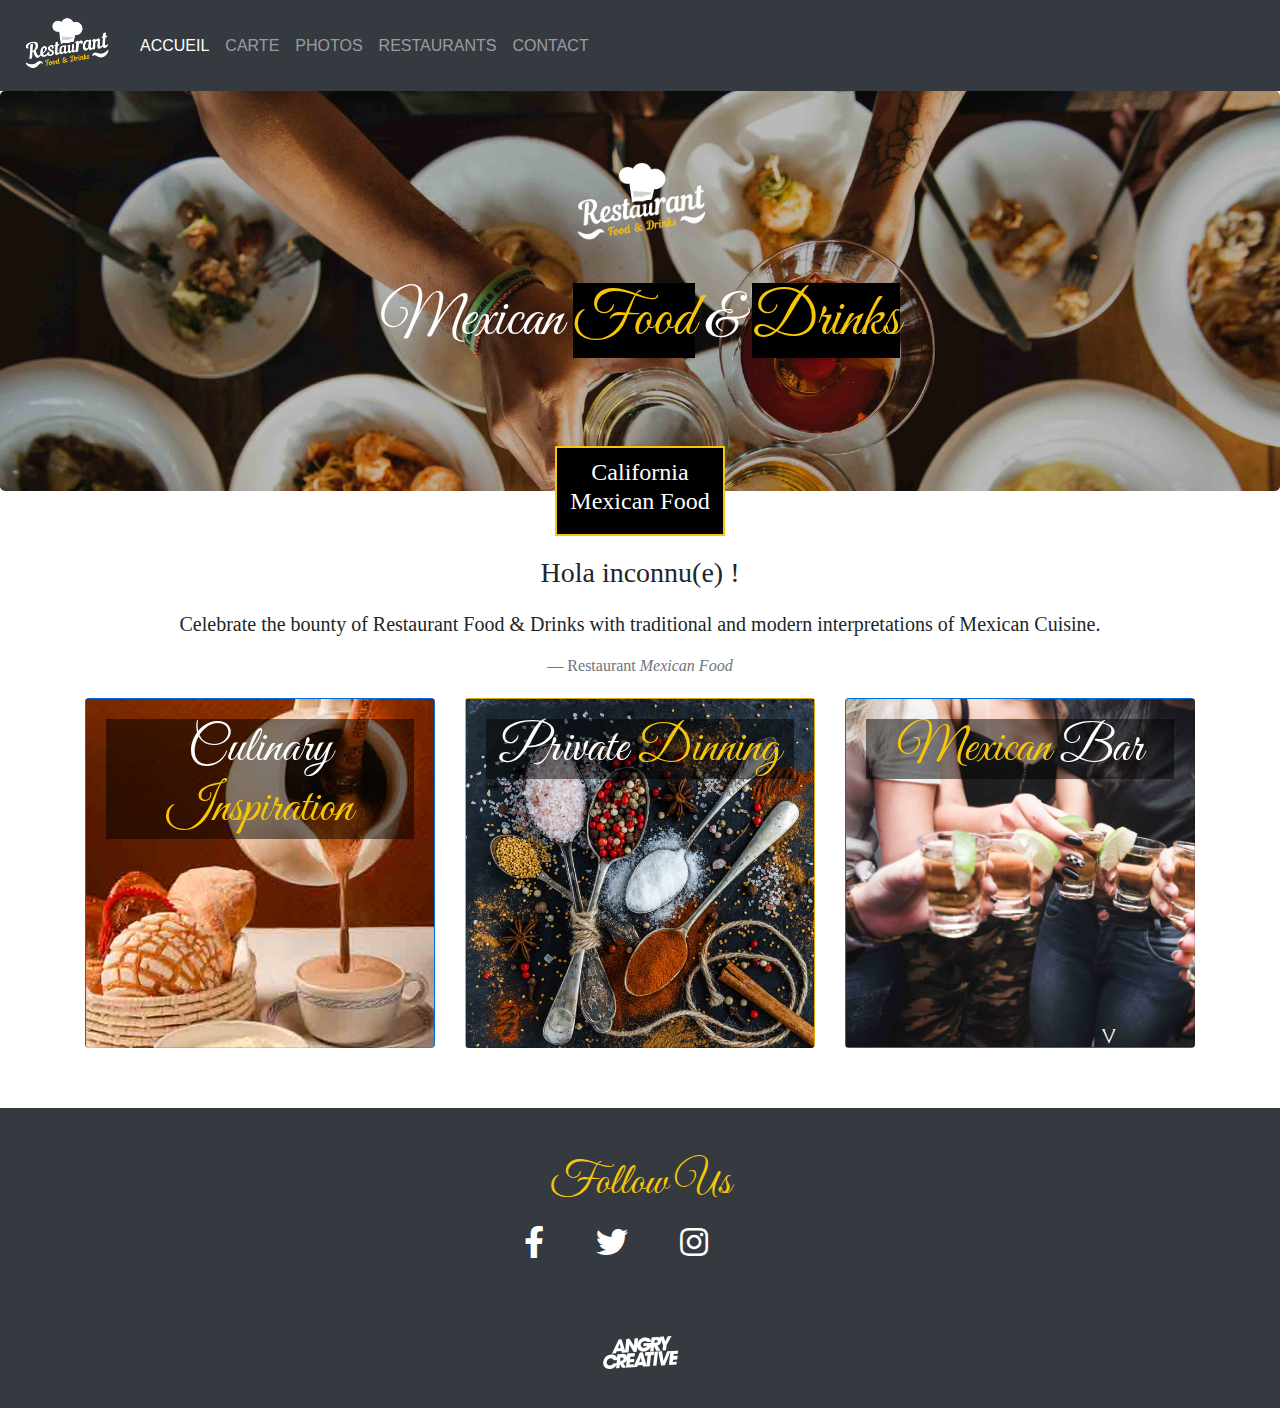
==== index.html @ f2dd38a2 "PWD" ====
<!DOCTYPE html>
<html lang="en">
<head>
	<meta charset="UTF-8">
	<meta http-equiv="X-UA-Compatible" content="IE=edge">
	<title>Mexican Restaurant Food & Drink</title>
	<meta name="description" content="Mexican Food Restaurnt & Drinks from Mexico">
    <meta name="keywords" content="HTML,CSS,JavaScript,Bootstraap">
    <meta name="author" content="MafiaGirls">
    <meta name="viewport" content="width=device-width, initial-scale=1.0">

	<!-- Boostrap CDN -->
	<link rel="stylesheet" href="https://stackpath.bootstrapcdn.com/bootstrap/4.3.1/css/bootstrap.min.css">
	<link rel="stylesheet" href="https://use.fontawesome.com/releases/v5.7.2/css/all.css">
	<link href="https://fonts.googleapis.com/css?family=Great+Vibes|Pacifico" rel="stylesheet">
	<link rel="stylesheet" href="assets/css/style.css">
	<link rel="icon" href="assets/img/favicon.ico">
	<link rel="stylesheet" href="https://cdnjs.cloudflare.com/ajax/libs/animate.css/3.7.0/animate.min.css">
	<link rel="apple-touch-icon" sizes="57x57" href="assets/img/favicon/apple-icon-57x57.png">
	<link rel="apple-touch-icon" sizes="60x60" href="assets/img/favicon/apple-icon-60x60.png">
	<link rel="apple-touch-icon" sizes="72x72" href="assets/img/favicon/apple-icon-72x72.png">
	<link rel="apple-touch-icon" sizes="76x76" href="assets/img/favicon/apple-icon-76x76.png">
	<link rel="apple-touch-icon" sizes="114x114" href="assets/img/favicon/apple-icon-114x114.png">
	<link rel="apple-touch-icon" sizes="120x120" href="assets/img/favicon/apple-icon-120x120.png">
	<link rel="apple-touch-icon" sizes="144x144" href="assets/img/favicon/apple-icon-144x144.png">
	<link rel="apple-touch-icon" sizes="152x152" href="assets/img/favicon/apple-icon-152x152.png">
	<link rel="apple-touch-icon" sizes="180x180" href="assets/img/favicon/apple-icon-180x180.png">
	<link rel="icon" type="image/png" sizes="192x192"  href="assets/img/favicon/android-icon-192x192.png">
	<link rel="icon" type="image/png" sizes="32x32" href="assets/img/favicon/favicon-32x32.png">
	<link rel="icon" type="image/png" sizes="96x96" href="assets/img/favicon/favicon-96x96.png">
	<link rel="icon" type="image/png" sizes="16x16" href="assets/img/favicon/favicon-16x16.png">
	<link rel="manifest" href="assets/img/favicon/manifest.json">
	<link rel="msapplication-config" href="assets/img/favicon/browserconfig.xml">
	<meta name="msapplication-TileColor" content="#ffffff">
	<meta name="msapplication-TileImage" content="assets/img/favicon/ms-icon-144x144.png">
	<meta name="theme-color" content="#ffffff">
</head>
<body onpageshow="name()">
	<div>
		<nav class="navbar navbar-expand-sm bg-dark navbar-dark">
			<a href="index.html" class="navbar-brand">
				<img class="animated jackInTheBox delay-1s" src="assets/img/logo3.png" alt="logo" width="100">
			</a>
			<button class="navbar-toggler" type="button" data-toggle="collapse" data-target="#collapsibleNavbar">
				<span class="navbar-toggler-icon"></span>
			</button>
			<div class="collapse navbar-collapse" id="collapsibleNavbar">
				<ul class="navbar-nav">
					<li class="nav-item active"><a class="nav-link" href="index.html">Accueil</a></li>
					<li class="nav-item"><a class="nav-link" href="carte.html">Carte</a></li>
					<li class="nav-item"><a class="nav-link" href="gallery.html">Photos</a></li>
					<li class="nav-item"><a class="nav-link" href="restaurants.html">Restaurants</a></li>
					<li class="nav-item"><a class="nav-link" href="contact.html">Contact</a></li>
				</ul>
			</div>	
		</nav>
	</div>
	<div class="jumbotron text-center">
		<img class="animated infinite bounce delay-1s" src="assets/img/logo3.png" alt="Restauran Food & Drink Mexican">
		<h1>Mexican <span>Food</span> & <span>Drinks</span></h1>
	</div>
</div>
<section class="container">
	<div class="container text-center block">
		<h4>California Mexican Food</h4>
	</div>
	<blockquote class="blockquote text-center">
		<h3 class="text-center" id="name"></h3>
  		<p class="mb-0">Celebrate the bounty of Restaurant Food & Drinks with traditional and modern interpretations of Mexican Cuisine.</p>
  	<footer class="blockquote-footer">Restaurant<cite title="Source Title"> Mexican Food</cite></footer>
	</blockquote>
</section>
<div class="container">
	<div class="card-deck">
	  	<div class="card bg-primary" id="culinary">
	    	<div class="card-body text-center">
	      		<h3 class="card-text">Culinary <span>Inspiration</span></h3>
	        </div>
	    </div>
	    <div class="card bg-warning" id="private">
	    	<div class="card-body text-center">
	      		<h3 class="card-text">Private <span>Dinning</span></h3>
	        </div>
	    </div>
	    <div class="card bg-primary" id="Bar">
	    	<div class="card-body text-center">
	      		<h3 class="card-text"><span>Mexican </span>Bar</h3>
	        </div>
	    </div>
	</div>
</div>    
   <footer class="page-footer font-small cyan bg-dark text-center">
    <div class="container-fluid">
      <div class="row">
        <div class="col-md-12 py-5">
          <div class="mb-5 flex-center">
            <h3>Follow <span>Us</span></h3>
            <!-- Facebook -->
            <a class="fb-ic">
              <i class="fab fa-facebook-f fa-lg darken-text mr-md-5 mr-3 fa-2x"> </i>
            </a>
            <!-- Twitter -->
            <a class="tw-ic">
              <i class="fab fa-twitter fa-lg white-text mr-md-5 mr-3 fa-2x"> </i>
            </a>
            <!--Instagram-->
            <a class="ins-ic">
              <i class="fab fa-instagram fa-lg white-text mr-md-5 mr-3 fa-2x"> </i>
            </a>
          </div>
        </div>
      </div>
       <div class="footer-copyright text-center py-3 ">
        <a class="far-ic" href="www.github.com/Meilyn">
            <i class="fab fa-angrycreative"></i>
        </a> 
    </div>
    </div> 
  </footer>
</body>
	<script src="assets/js/app.js"></script>
	<script src="https://code.jquery.com/jquery-3.3.1.slim.min.js"></script>
	<script src="https://cdnjs.cloudflare.com/ajax/libs/popper.js/1.14.7/umd/popper.min.js"></script>
	<script src="https://stackpath.bootstrapcdn.com/bootstrap/4.3.1/js/bootstrap.min.js"></script>
</html>
---- assets/css/style.css ----
a:hover { 
	color: #f6c607 !important;
	font-weight: bold;
}
nav {
	text-transform: uppercase; 
}
.jumbotron {
	text-align: center;
	height: 400px;
	margin-bottom: 0;
	background-image: url(../img/dinning.jpg);
	background-size: cover;
	background-repeat: no-repeat;
	background-color: rgba(0,0,0,0.4);

}
.jumbotron img{
	height: 100px;
}

.jumbotron h1{
	font-family: 'Great Vibes';
	margin-top: 30px;
	font-size: 60px;
	width: auto;
	color: #fff;

}
.jumbotron h3{
	color: #fff;
	padding: 10px;
}
.carousel-inner img{
	width: 100%;
	height: 100%;
}
.jumbotron span{
	color: #f6c607;
	background-color: black;
}
.card-body {
	text-align: center;
	font-size: 30px;
	color: #212121;
	font-family: 'Great Vibes';
}
.card-text1{
	color: #212121;
	font-family: 'Arial';
	font-size: 20px;
}
#culinary {
	background-image: url(../img/chocolate.jpg);
	background-size: cover;
	background-repeat: no-repeat;
	height: 350px;
}
#culinary h3{
	color: #fff;
	font-size: 50px;
}
#private {
	background-image: url(../img/culinary.jpg);
	background-size: cover;
	background-repeat: no-repeat;
	height: 350px;
}	
#private h3{
	color: #fff;
	font-size: 50px;
}
#private span {
	color: #f6c607;
}
#culinary span {
	color: #f6c607;	
}
#Bar h3{
	color: #fff;
	font-size: 50px;
}
#Bar span {
	color: #f6c607;
}
#Bar {
	background-image: url(../img/cocktails.jpg);
	background-size: cover;
	background-repeat: no-repeat;
	height: 350px;
}
#news {
	font-family: 'Great Vibes';
	font-size: 40px;
}
footer {
	margin-top: 60px;
	color: white;
	margin-bottom: 0px;

}
.page-footer{
	height: 300px;
}
footer h3{
	margin-bottom: 20px;
	font-family: 'Great Vibes';
	color: #f6c607;
	font-size: 45px;
}
.fa-angrycreative{
	font-size: 60px;
	color: #ffffff;
}
.fa-angrycreative:hover{
	font-size: 60px;
	color: #f6c607;
}
.py-5{
	padding-bottom: 0px !important;
}
.jumbotron-fluid {
	background-image: url(../img/our-menu.jpg);
	background-repeat: no-repeat;
	background-size: cover;
	background-color: rgba(0,0,0,0.4);
}

.container .text-center h2{
	font-family: 'Greats Vibes';
}

.text-center {
	font-family: 'Greats Vibes'!important;
	margin-bottom: 20px;

}

.breakfast  {
	background-image: url(../img/chocolate.jpg);
	background-size: cover;
	background-repeat: no-repeat;
	height: 350px;

}
.card-text {
	font-family: 'Great Vibes';
	color: #fff;
	font-size: 30px;
	background-color: rgba(0,0,0,0.5);
	
}

.bg-success {
	background-image: url(../img/breakfast.jpg);
	background-size: cover;
	background-repeat: no-repeat;
	height: 350px;
}
.bg-light{
	background-image: url(../img/entries.jpg);
	background-size: cover;
	background-repeat: no-repeat;
	height: 350px;
}
.bg-warning{
	background-image: url(../img/tacos.jpg);
	background-size: cover;
	background-repeat: no-repeat;
	height: 350px;
}
.bg-danger {
	background-image: url(../img/cocktails.jpg);
	background-size: cover;
	background-repeat: no-repeat;
	height: 350px;
}
.bg-info {
	background-image: url(../img/desserts.jpg);
	background-size: cover;
	background-repeat: no-repeat;
	height: 350px;
}
.exampleInputEmail1{
	width: 20px;
}
#carte {
	font-family: 'Roboto';
}
#carte1 {
	background-image: url(../img/restaurants.jpg);
	background-repeat: no-repeat;
	/*background-size: cover;*/
}
#contact::before {
	background-image: url(../img/contact-us.jpg);
	filter: brightness(20%);
}
.form {
	background-color: #e4e4e4;
	padding: 40px;
	color: #000;
}
.glyphicon{
	margin-top: 30px;
}
.blockquote-footer{
	margin-top: 15px;
}
.block{
	background-color: black;
	font-family: 'Great Vibes';
	color: #fff;
	width: 170px;
	padding: 10px;
	margin-top: -65px;
	z-index: 10;
	border: 2px solid #f6c607;	
}
#perModal {
	margin-bottom: -300px;
	display: flex;
	align-items: flex-end;
}
#heure{
	font-family: 'Great Vibes';
	color: #2b2b2a;
}
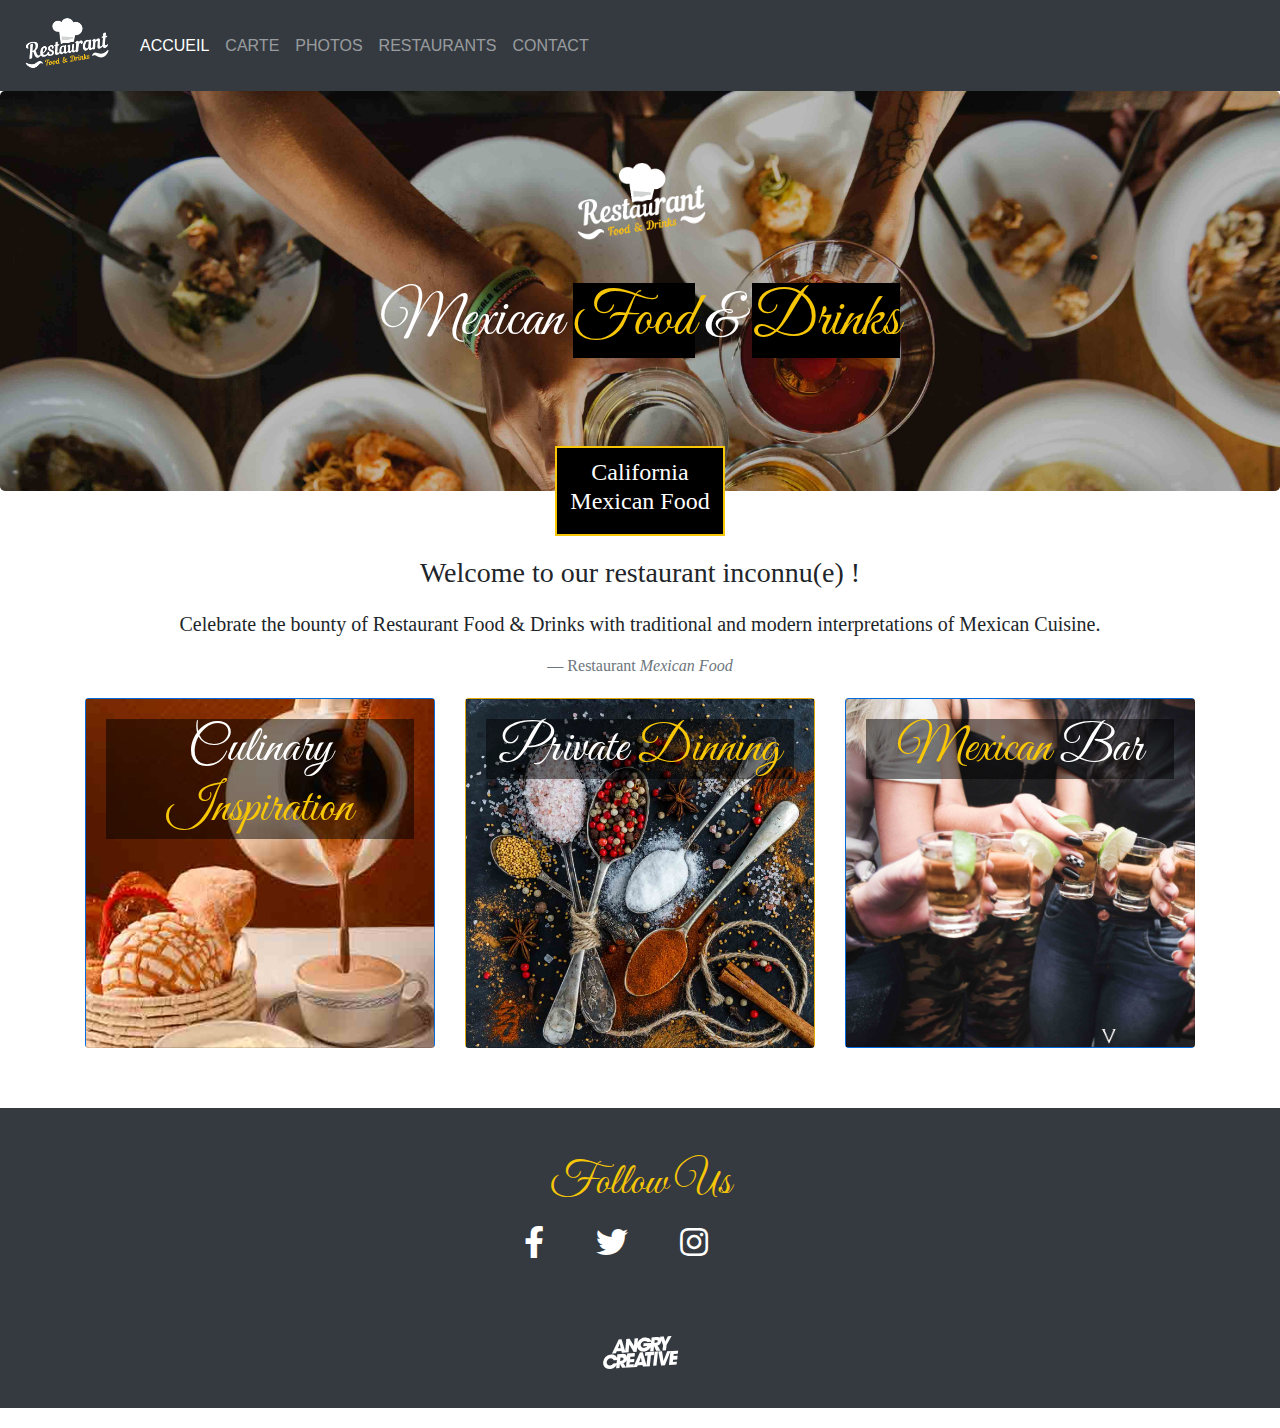
==== commit 04b5ad18: "manifest" ====
--- a/index.html
+++ b/index.html
@@ -30,7 +30,7 @@
 	<link rel="icon" type="image/png" sizes="96x96" href="assets/img/favicon/favicon-96x96.png">
 	<link rel="icon" type="image/png" sizes="16x16" href="assets/img/favicon/favicon-16x16.png">
 	<link rel="manifest" href="assets/img/favicon/manifest.json">
-	<link rel="msapplication-config" href="assets/img/favicon/browserconfig.xml">
+	<meta name="msapplication-config" href="assets/img/favicon/browserconfig.xml">
 	<meta name="msapplication-TileColor" content="#ffffff">
 	<meta name="msapplication-TileImage" content="assets/img/favicon/ms-icon-144x144.png">
 	<meta name="theme-color" content="#ffffff">
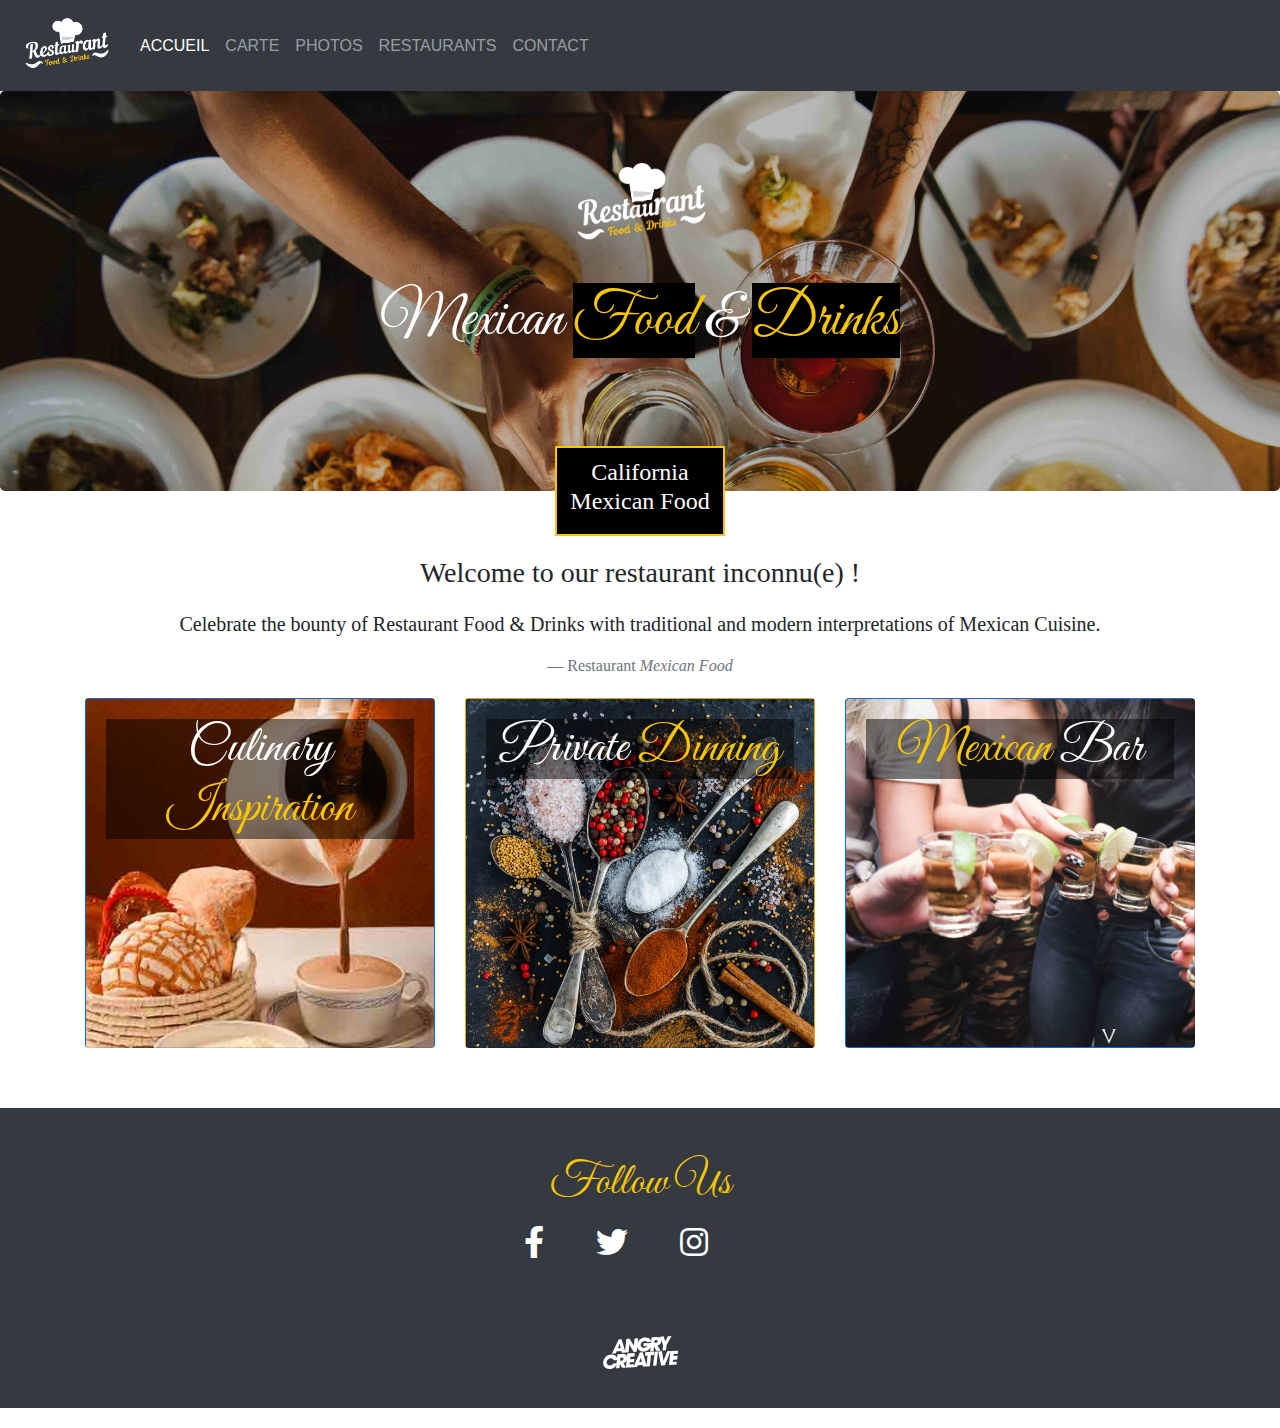
==== commit 29450abf: "PWA" ====
--- a/index.html
+++ b/index.html
@@ -3,7 +3,7 @@
 <head>
 	<meta charset="UTF-8">
 	<meta http-equiv="X-UA-Compatible" content="IE=edge">
-	<title>Mexican Restaurant Food & Drink</title>
+	<title>Mexican Food & Drink | Home</title>
 	<meta name="description" content="Mexican Food Restaurnt & Drinks from Mexico">
     <meta name="keywords" content="HTML,CSS,JavaScript,Bootstraap">
     <meta name="author" content="MafiaGirls">
@@ -12,9 +12,12 @@
 	<!-- Boostrap CDN -->
 	<link rel="stylesheet" href="https://stackpath.bootstrapcdn.com/bootstrap/4.3.1/css/bootstrap.min.css">
 	<link rel="stylesheet" href="https://use.fontawesome.com/releases/v5.7.2/css/all.css">
+	<!-- Polices  -->
 	<link href="https://fonts.googleapis.com/css?family=Great+Vibes|Pacifico" rel="stylesheet">
+	<!-- My Style -->
 	<link rel="stylesheet" href="assets/css/style.css">
-	<link rel="icon" href="assets/img/favicon.ico">
+	<link rel="icon" href="assets/img/favicon/favicon.ico">
+	<!-- Animation JS -->
 	<link rel="stylesheet" href="https://cdnjs.cloudflare.com/ajax/libs/animate.css/3.7.0/animate.min.css">
 	<link rel="apple-touch-icon" sizes="57x57" href="assets/img/favicon/apple-icon-57x57.png">
 	<link rel="apple-touch-icon" sizes="60x60" href="assets/img/favicon/apple-icon-60x60.png">
@@ -30,7 +33,7 @@
 	<link rel="icon" type="image/png" sizes="96x96" href="assets/img/favicon/favicon-96x96.png">
 	<link rel="icon" type="image/png" sizes="16x16" href="assets/img/favicon/favicon-16x16.png">
 	<link rel="manifest" href="assets/img/favicon/manifest.json">
-	<meta name="msapplication-config" href="assets/img/favicon/browserconfig.xml">
+	<meta name="msapplication-config" content="assets/img/favicon/browserconfig.xml">
 	<meta name="msapplication-TileColor" content="#ffffff">
 	<meta name="msapplication-TileImage" content="assets/img/favicon/ms-icon-144x144.png">
 	<meta name="theme-color" content="#ffffff">
@@ -39,7 +42,7 @@
 	<div>
 		<nav class="navbar navbar-expand-sm bg-dark navbar-dark">
 			<a href="index.html" class="navbar-brand">
-				<img class="animated jackInTheBox delay-1s" src="assets/img/logo3.png" alt="logo" width="100">
+				<img src="assets/img/logo3.png" alt="logo" width="100">
 			</a>
 			<button class="navbar-toggler" type="button" data-toggle="collapse" data-target="#collapsibleNavbar">
 				<span class="navbar-toggler-icon"></span>
@@ -111,7 +114,7 @@
         </div>
       </div>
        <div class="footer-copyright text-center py-3 ">
-        <a class="far-ic" href="www.github.com/Meilyn">
+        <a class="far-ic" href="https://meilyn.github.io/">
             <i class="fab fa-angrycreative"></i>
         </a> 
     </div>
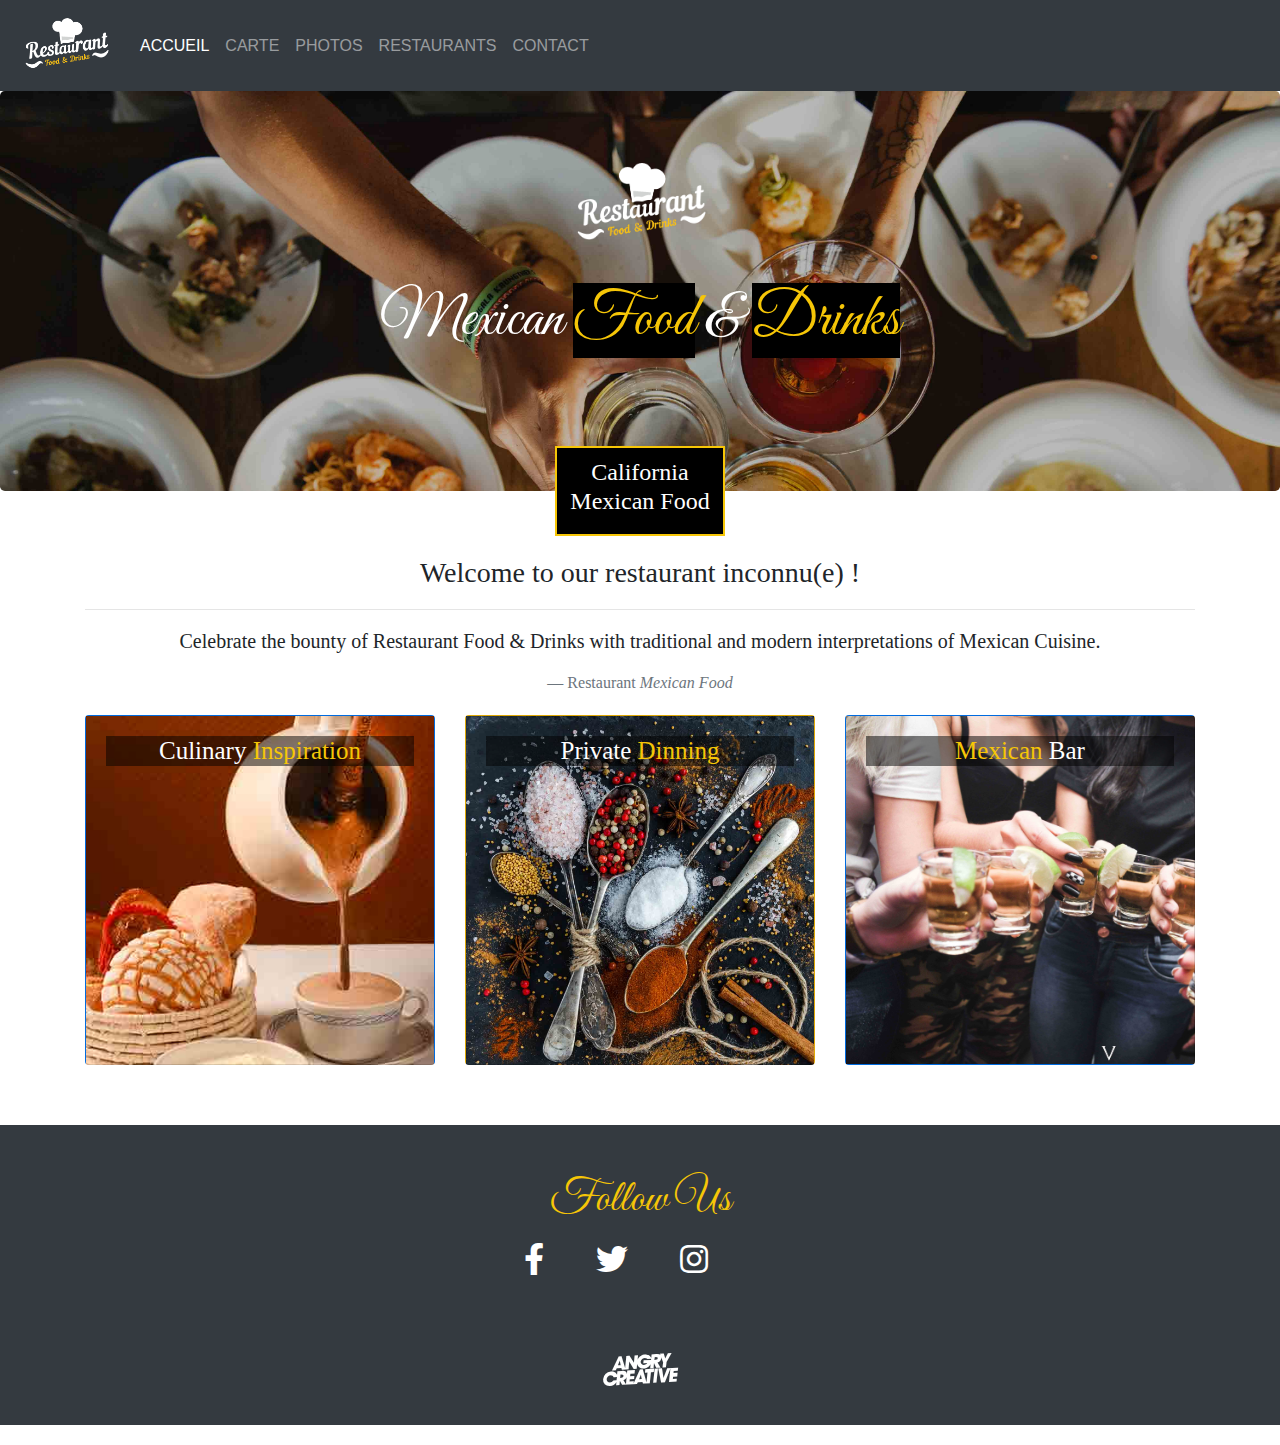
==== commit 6ea032b8: "PWA" ====
--- a/index.html
+++ b/index.html
@@ -1,24 +1,11 @@
 <!DOCTYPE html>
 <html lang="en">
 <head>
+	<!-- Required meta tags -->
 	<meta charset="UTF-8">
 	<meta http-equiv="X-UA-Compatible" content="IE=edge">
-	<title>Mexican Food & Drink | Home</title>
-	<meta name="description" content="Mexican Food Restaurnt & Drinks from Mexico">
-    <meta name="keywords" content="HTML,CSS,JavaScript,Bootstraap">
-    <meta name="author" content="MafiaGirls">
-    <meta name="viewport" content="width=device-width, initial-scale=1.0">
-
-	<!-- Boostrap CDN -->
-	<link rel="stylesheet" href="https://stackpath.bootstrapcdn.com/bootstrap/4.3.1/css/bootstrap.min.css">
-	<link rel="stylesheet" href="https://use.fontawesome.com/releases/v5.7.2/css/all.css">
-	<!-- Polices  -->
-	<link href="https://fonts.googleapis.com/css?family=Great+Vibes|Pacifico" rel="stylesheet">
-	<!-- My Style -->
-	<link rel="stylesheet" href="assets/css/style.css">
-	<link rel="icon" href="assets/img/favicon/favicon.ico">
-	<!-- Animation JS -->
-	<link rel="stylesheet" href="https://cdnjs.cloudflare.com/ajax/libs/animate.css/3.7.0/animate.min.css">
+	<meta name="viewport" content="width=device-width, initial-scale=1.0">
+	<!-- Favicons -->
 	<link rel="apple-touch-icon" sizes="57x57" href="assets/img/favicon/apple-icon-57x57.png">
 	<link rel="apple-touch-icon" sizes="60x60" href="assets/img/favicon/apple-icon-60x60.png">
 	<link rel="apple-touch-icon" sizes="72x72" href="assets/img/favicon/apple-icon-72x72.png">
@@ -37,12 +24,26 @@
 	<meta name="msapplication-TileColor" content="#ffffff">
 	<meta name="msapplication-TileImage" content="assets/img/favicon/ms-icon-144x144.png">
 	<meta name="theme-color" content="#ffffff">
+	<!-- Bootstrap CDN -->
+	<link rel="stylesheet" href="https://stackpath.bootstrapcdn.com/bootstrap/4.3.1/css/bootstrap.min.css">
+	<link rel="stylesheet" href="https://use.fontawesome.com/releases/v5.7.2/css/all.css">
+	<!-- Animation JS -->
+	<link rel="stylesheet" href="https://cdnjs.cloudflare.com/ajax/libs/animate.css/3.7.0/animate.min.css">
+	<!-- Personal CSS -->
+	<title>Mexican Food & Drink | Home</title>
+	<meta name="description" content="Mexican Food Restaurnt & Drinks from Mexico">
+    <meta name="keywords" content="HTML,CSS,JavaScript,Bootstraap">
+    <meta name="author" content="[MafiaGirl & Angry Creative]">
+	<!-- Polices  -->
+	<link href="https://fonts.googleapis.com/css?family=Great+Vibes|Pacifico" rel="stylesheet">
+	<!-- My Style -->
+	<link rel="stylesheet" href="assets/css/style.css">
 </head>
 <body onpageshow="name()">
 	<div>
 		<nav class="navbar navbar-expand-sm bg-dark navbar-dark">
 			<a href="index.html" class="navbar-brand">
-				<img src="assets/img/logo3.png" alt="logo" width="100">
+				<img src="assets/img/logo3.png" alt="logo Restaurant Food & Drink" width="100">
 			</a>
 			<button class="navbar-toggler" type="button" data-toggle="collapse" data-target="#collapsibleNavbar">
 				<span class="navbar-toggler-icon"></span>
@@ -68,7 +69,7 @@
 		<h4>California Mexican Food</h4>
 	</div>
 	<blockquote class="blockquote text-center">
-		<h3 class="text-center" id="name"></h3>
+		<h3 class="text-center" id="name"></h3><hr>
   		<p class="mb-0">Celebrate the bounty of Restaurant Food & Drinks with traditional and modern interpretations of Mexican Cuisine.</p>
   	<footer class="blockquote-footer">Restaurant<cite title="Source Title"> Mexican Food</cite></footer>
 	</blockquote>
@@ -114,15 +115,16 @@
         </div>
       </div>
        <div class="footer-copyright text-center py-3 ">
-        <a class="far-ic" href="https://meilyn.github.io/">
+        <a class="far-ic" href="https://meilyn.github.io/" target="_blank">
             <i class="fab fa-angrycreative"></i>
         </a> 
     </div>
     </div> 
   </footer>
-</body>
 	<script src="assets/js/app.js"></script>
+	<!-- jQuery first, then Popper.js, then Bootstrap JS -->
 	<script src="https://code.jquery.com/jquery-3.3.1.slim.min.js"></script>
 	<script src="https://cdnjs.cloudflare.com/ajax/libs/popper.js/1.14.7/umd/popper.min.js"></script>
 	<script src="https://stackpath.bootstrapcdn.com/bootstrap/4.3.1/js/bootstrap.min.js"></script>
+</body>
 </html>--- a/assets/css/style.css
+++ b/assets/css/style.css
@@ -1,7 +1,8 @@
-a:hover { 
-	color: #f6c607 !important;
+a:hover, a:active{ 
+	color: #f6c607 !important ;
 	font-weight: bold;
 }
+
 nav {
 	text-transform: uppercase; 
 }
@@ -31,19 +32,15 @@
 	color: #fff;
 	padding: 10px;
 }
-.carousel-inner img{
-	width: 100%;
-	height: 100%;
-}
+
 .jumbotron span{
 	color: #f6c607;
 	background-color: black;
 }
 .card-body {
 	text-align: center;
-	font-size: 30px;
+	font-size: 20px!important;
 	color: #212121;
-	font-family: 'Great Vibes';
 }
 .card-text1{
 	color: #212121;
@@ -58,7 +55,7 @@
 }
 #culinary h3{
 	color: #fff;
-	font-size: 50px;
+	font-size: 25px;
 }
 #private {
 	background-image: url(../img/culinary.jpg);
@@ -68,7 +65,7 @@
 }	
 #private h3{
 	color: #fff;
-	font-size: 50px;
+	font-size: 25px;
 }
 #private span {
 	color: #f6c607;
@@ -78,7 +75,7 @@
 }
 #Bar h3{
 	color: #fff;
-	font-size: 50px;
+	font-size: 25px;
 }
 #Bar span {
 	color: #f6c607;
@@ -144,9 +141,9 @@
 
 }
 .card-text {
-	font-family: 'Great Vibes';
-	color: #fff;
-	font-size: 30px;
+	font-family: 'Roboto';
+	color: #fff;
+	font-size: 20px;
 	background-color: rgba(0,0,0,0.5);
 	
 }
@@ -185,7 +182,7 @@
 	width: 20px;
 }
 #carte {
-	font-family: 'Roboto';
+	font-family: 'Great Vibes';
 }
 #carte1 {
 	background-image: url(../img/restaurants.jpg);
@@ -222,9 +219,10 @@
 	display: flex;
 	align-items: flex-end;
 }
-#heure{
-	font-family: 'Great Vibes';
-	color: #2b2b2a;
-}
-
-
+#heure {
+	font-family: 'Great Vibes'!important;
+}
+#Discover {
+	font-family: 'Great Vibes'!important;
+	/*font-size: 30px;*/
+}
